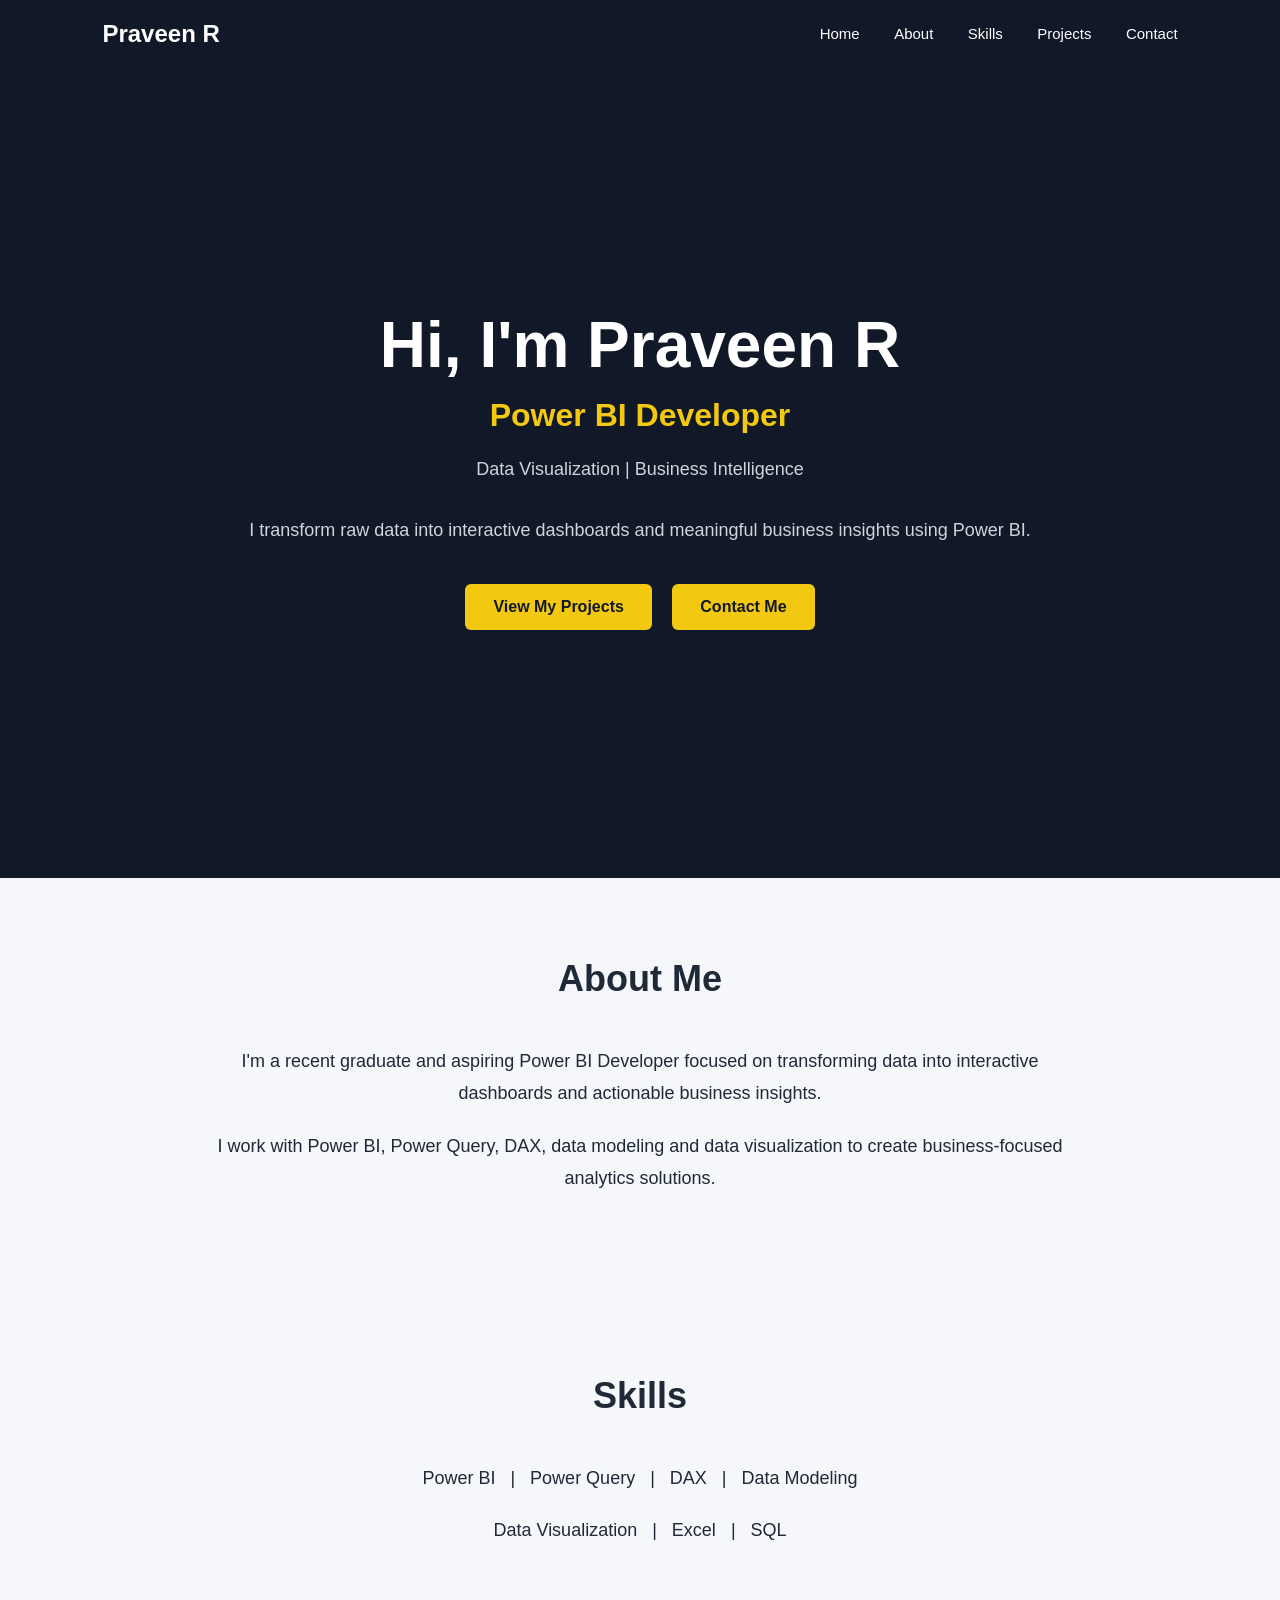
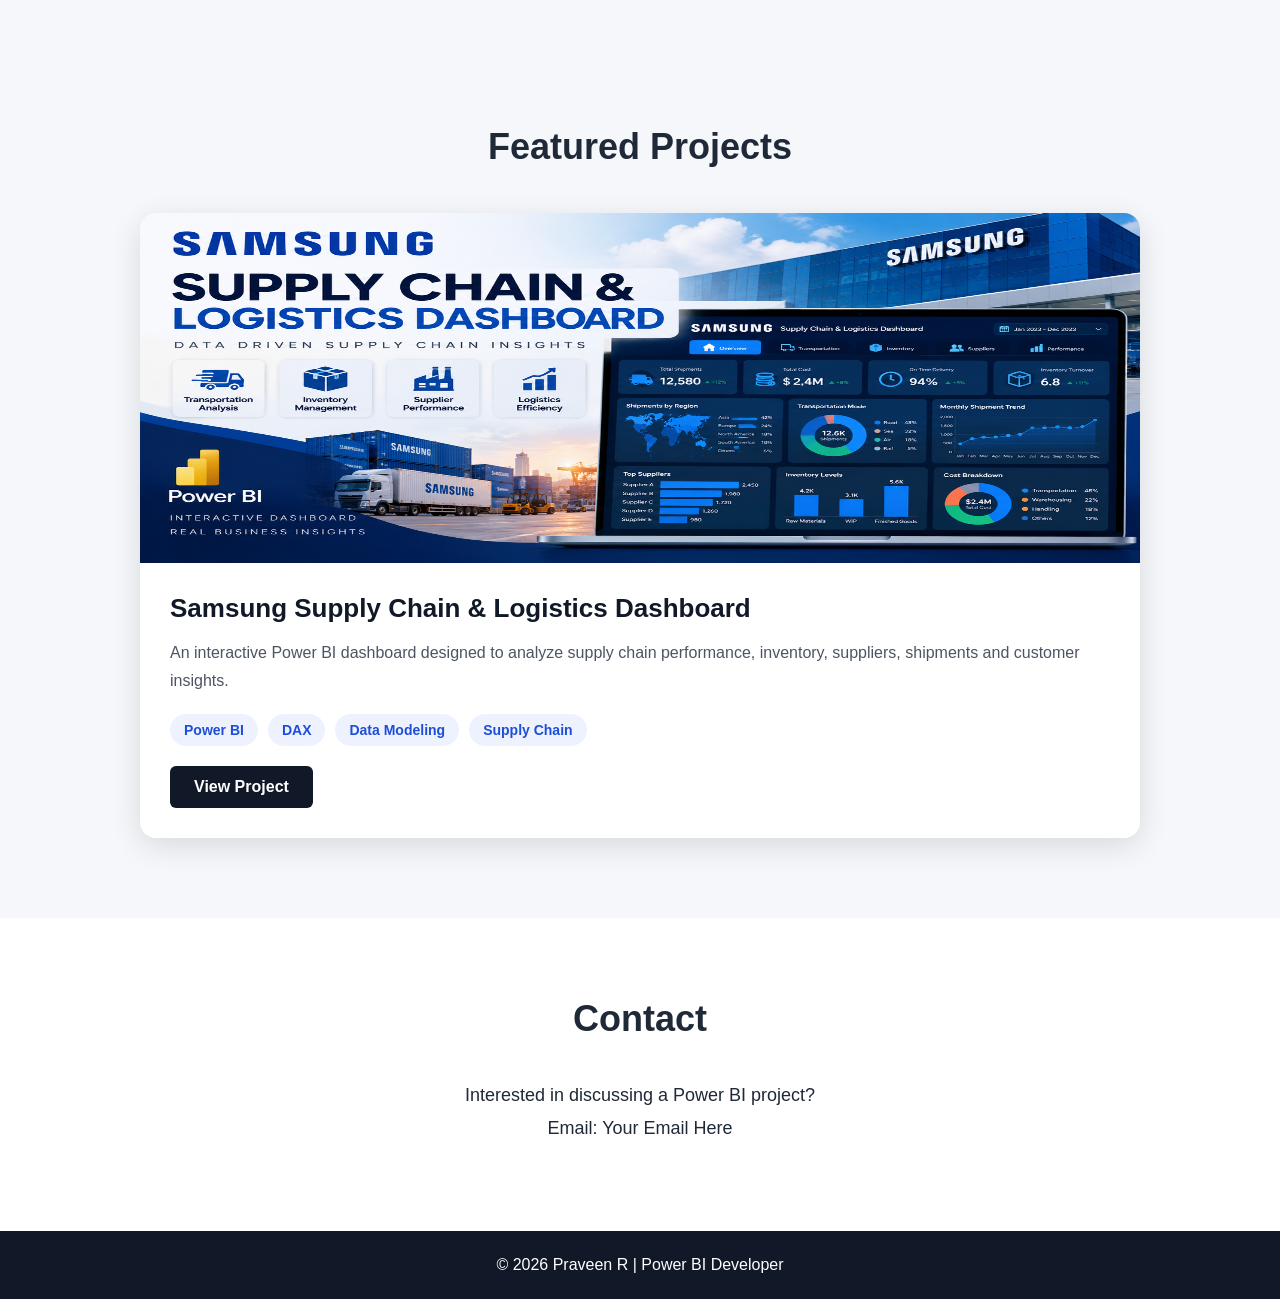
==== index.html @ 3ea11965 "Update project link to Samsung Supply Chain page" ====
<!DOCTYPE html>
<html lang="en">

<head>
    <meta charset="UTF-8">

    <meta name="viewport" content="width=device-width, initial-scale=1.0">

    <title>Praveen R | Power BI Developer</title>

    <link rel="stylesheet" href="style.css">
</head>

<body>

    <!-- Navigation -->

    <header>

        <div class="logo">
            Praveen R
        </div>

        <nav>
            <a href="#home">Home</a>
            <a href="#about">About</a>
            <a href="#skills">Skills</a>
            <a href="#projects">Projects</a>
            <a href="#contact">Contact</a>
        </nav>

    </header>


    <!-- Hero Section -->

    <section class="hero" id="home">

        <div class="hero-content">

            <h1>Hi, I'm Praveen R</h1>

            <h2>Power BI Developer</h2>

            <p>
                Data Visualization | Business Intelligence
            </p>

            <p>
                I transform raw data into interactive dashboards
                and meaningful business insights using Power BI.
            </p>

            <a href="#projects" class="btn">
                View My Projects
            </a>

            <a href="#contact" class="btn">
                Contact Me
            </a>

        </div>

    </section>


    <!-- About Section -->

    <section id="about">

        <h2 class="section-title">
            About Me
        </h2>

        <div class="about-content">

            <p>
                I'm a recent graduate and aspiring Power BI Developer
                focused on transforming data into interactive dashboards
                and actionable business insights.
            </p>

            <p>
                I work with Power BI, Power Query, DAX, data modeling
                and data visualization to create business-focused
                analytics solutions.
            </p>

        </div>

    </section>


    <!-- Skills Section -->

    <section id="skills">

        <h2 class="section-title">
            Skills
        </h2>

        <div class="about-content">

            <p>
                Power BI &nbsp; | &nbsp;
                Power Query &nbsp; | &nbsp;
                DAX &nbsp; | &nbsp;
                Data Modeling
            </p>

            <p>
                Data Visualization &nbsp; | &nbsp;
                Excel &nbsp; | &nbsp;
                SQL
            </p>

        </div>

    </section>


    <!-- Projects Section -->

    <section class="projects" id="projects">

        <h2 class="section-title">
            Featured Projects
        </h2>

        <div class="project-card">

    <img src="assets/samsung-supply-chain.png"
         alt="Samsung Supply Chain & Logistics Dashboard">

    <div class="project-info">

        <h3>Samsung Supply Chain & Logistics Dashboard</h3>

        <p>
            An interactive Power BI dashboard designed to analyze
            supply chain performance, inventory, suppliers,
            shipments and customer insights.
        </p>

        <div class="project-tags">
            <span>Power BI</span>
            <span>DAX</span>
            <span>Data Modeling</span>
            <span>Supply Chain</span>
        </div>
        <a href=""samsung-supply-chain.html" class="project-btn">View Project</a>

    </div>

</div>

    </section>


    <!-- Contact Section -->

    <section class="contact" id="contact">

        <h2 class="section-title">
            Contact
        </h2>

        <p>
            Interested in discussing a Power BI project?
        </p>

        <p>
            Email: Your Email Here
        </p>

    </section>


    <!-- Footer -->

    <footer>

        <p>
            © 2026 Praveen R | Power BI Developer
        </p>

    </footer>

</body>

</html>
---- style.css ----
* {
    margin: 0;
    padding: 0;
    box-sizing: border-box;
}

html {
    scroll-behavior: smooth;
}
body {
    font-family: Arial, sans-serif;
    background: #f5f7fa;
    color: #1f2937;
}

/* Navigation */

header {
    background: #111827;
    padding: 20px 8%;
    display: flex;
    justify-content: space-between;
    align-items: center;
    position: sticky;
    top: 0;
    z-index: 1000;
}

.logo {
    color: white;
    font-size: 24px;
    font-weight: bold;
}

nav a {
    color: white;
    text-decoration: none;
    margin-left: 30px;
    font-size: 15px;
}

nav a:hover {
    color: #f2c811;
}

/* Hero */

.hero {
    min-height: 90vh;
    background: #111827;
    color: white;
    display: flex;
    align-items: center;
    justify-content: center;
    text-align: center;
    padding: 60px 20px;
}

.hero-content {
    max-width: 850px;
}

.hero h1 {
    font-size: 64px;
    margin-bottom: 15px;
}

.hero h2 {
    color: #f2c811;
    font-size: 32px;
    margin-bottom: 20px;
}

.hero p {
    font-size: 18px;
    line-height: 1.7;
    color: #d1d5db;
    margin-bottom: 30px;
}

/* Buttons */

.btn {
    display: inline-block;
    padding: 14px 28px;
    background: #f2c811;
    color: #111827;
    text-decoration: none;
    border-radius: 6px;
    font-weight: bold;
    margin: 8px;
}

.btn:hover {
    transform: translateY(-2px);
}

/* Sections */

section {
    padding: 80px 8%;
}

.section-title {
    text-align: center;
    font-size: 36px;
    margin-bottom: 45px;
}

/* About */

.about-content {
    max-width: 850px;
    margin: auto;
    text-align: center;
}

.about-content p {
    font-size: 18px;
    line-height: 1.8;
    margin-bottom: 20px;
}

/* Projects */

.projects {
    background: #f5f7fa;
}

.project-placeholder {
    max-width: 700px;
    margin: auto;
    background: white;
    padding: 40px;
    text-align: center;
    border-radius: 12px;
    box-shadow: 0 5px 20px rgba(0,0,0,0.08);
}

/* Contact */

.contact {
    text-align: center;
    background: white;
}

.contact p {
    font-size: 18px;
    margin: 12px;
}

/* Footer */

footer {
    background: #111827;
    color: white;
    text-align: center;
    padding: 25px;
}

/* Mobile */

@media (max-width: 768px) {

    header {
        flex-direction: column;
        gap: 15px;
    }

    nav a {
        margin: 0 8px;
    }

    .hero h1 {
        font-size: 42px;
    }

    .hero h2 {
        font-size: 25px;
    }

    section {
        padding: 60px 5%;
    }
}
/* Project Card */

.project-card {
    max-width: 1000px;
    margin: 0 auto;
    background: white;
    border-radius: 16px;
    overflow: hidden;
    box-shadow: 0 8px 30px rgba(0, 0, 0, 0.12);
}

.project-card img {
    width: 100%;
    max-height: 350px;
    display: block;
}

.project-info {
    padding: 30px;
}

.project-info h3 {
    font-size: 26px;
    margin-bottom: 15px;
    color: #111827;
}

.project-info p {
    font-size: 16px;
    line-height: 1.7;
    color: #4b5563;
    margin-bottom: 20px;
}

.project-tags {
    display: flex;
    flex-wrap: wrap;
    gap: 10px;
}

.project-tags span {
    background: #eef2ff;
    color: #1d4ed8;
    padding: 8px 14px;
    border-radius: 20px;
    font-size: 14px;
    font-weight: bold;
}
.project-btn {
    display: inline-block;
    margin-top: 20px;
    padding: 12px 24px;
    background-color: #111827 !important;
    color: white !important;
    text-decoration: none !important;
    border-radius: 6px;
    font-weight: bold;
}

.project-btn:hover {
    background-color: #f2c811 !important;
    color: #111827 !important;
}
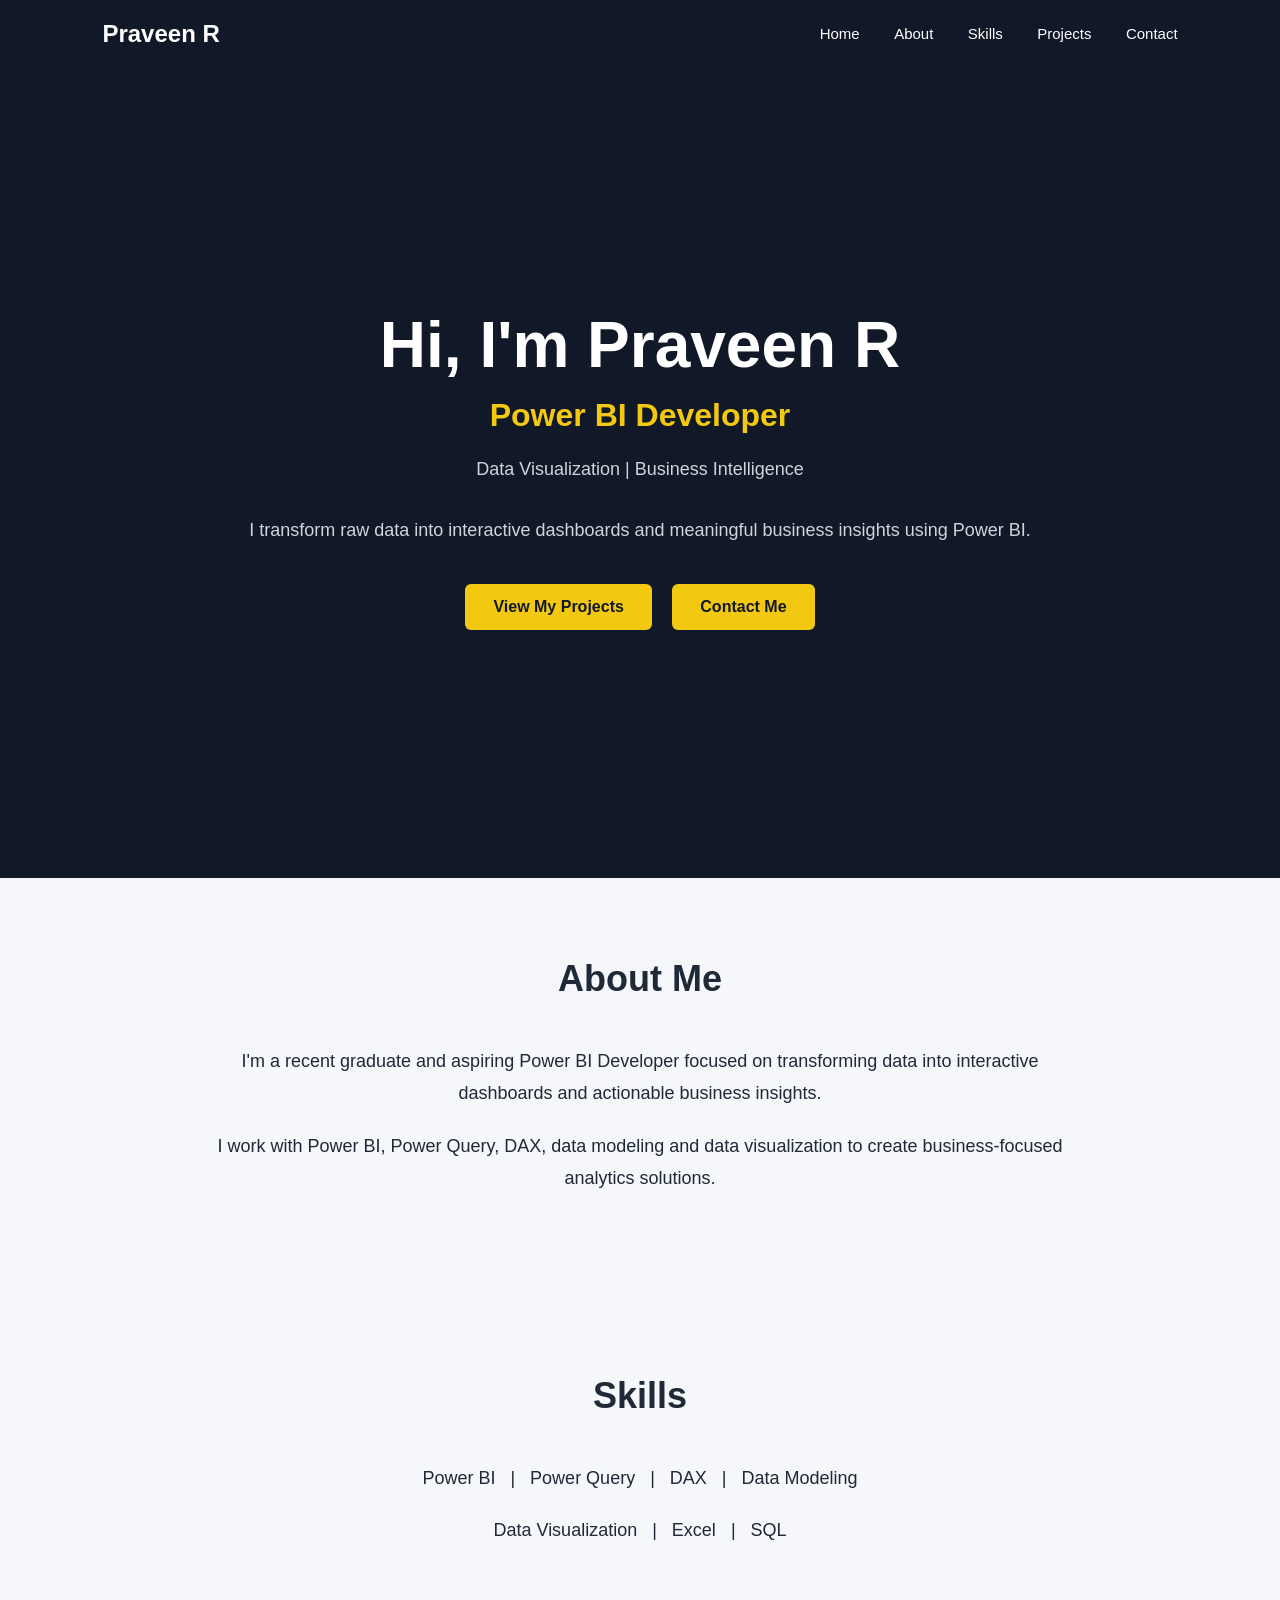
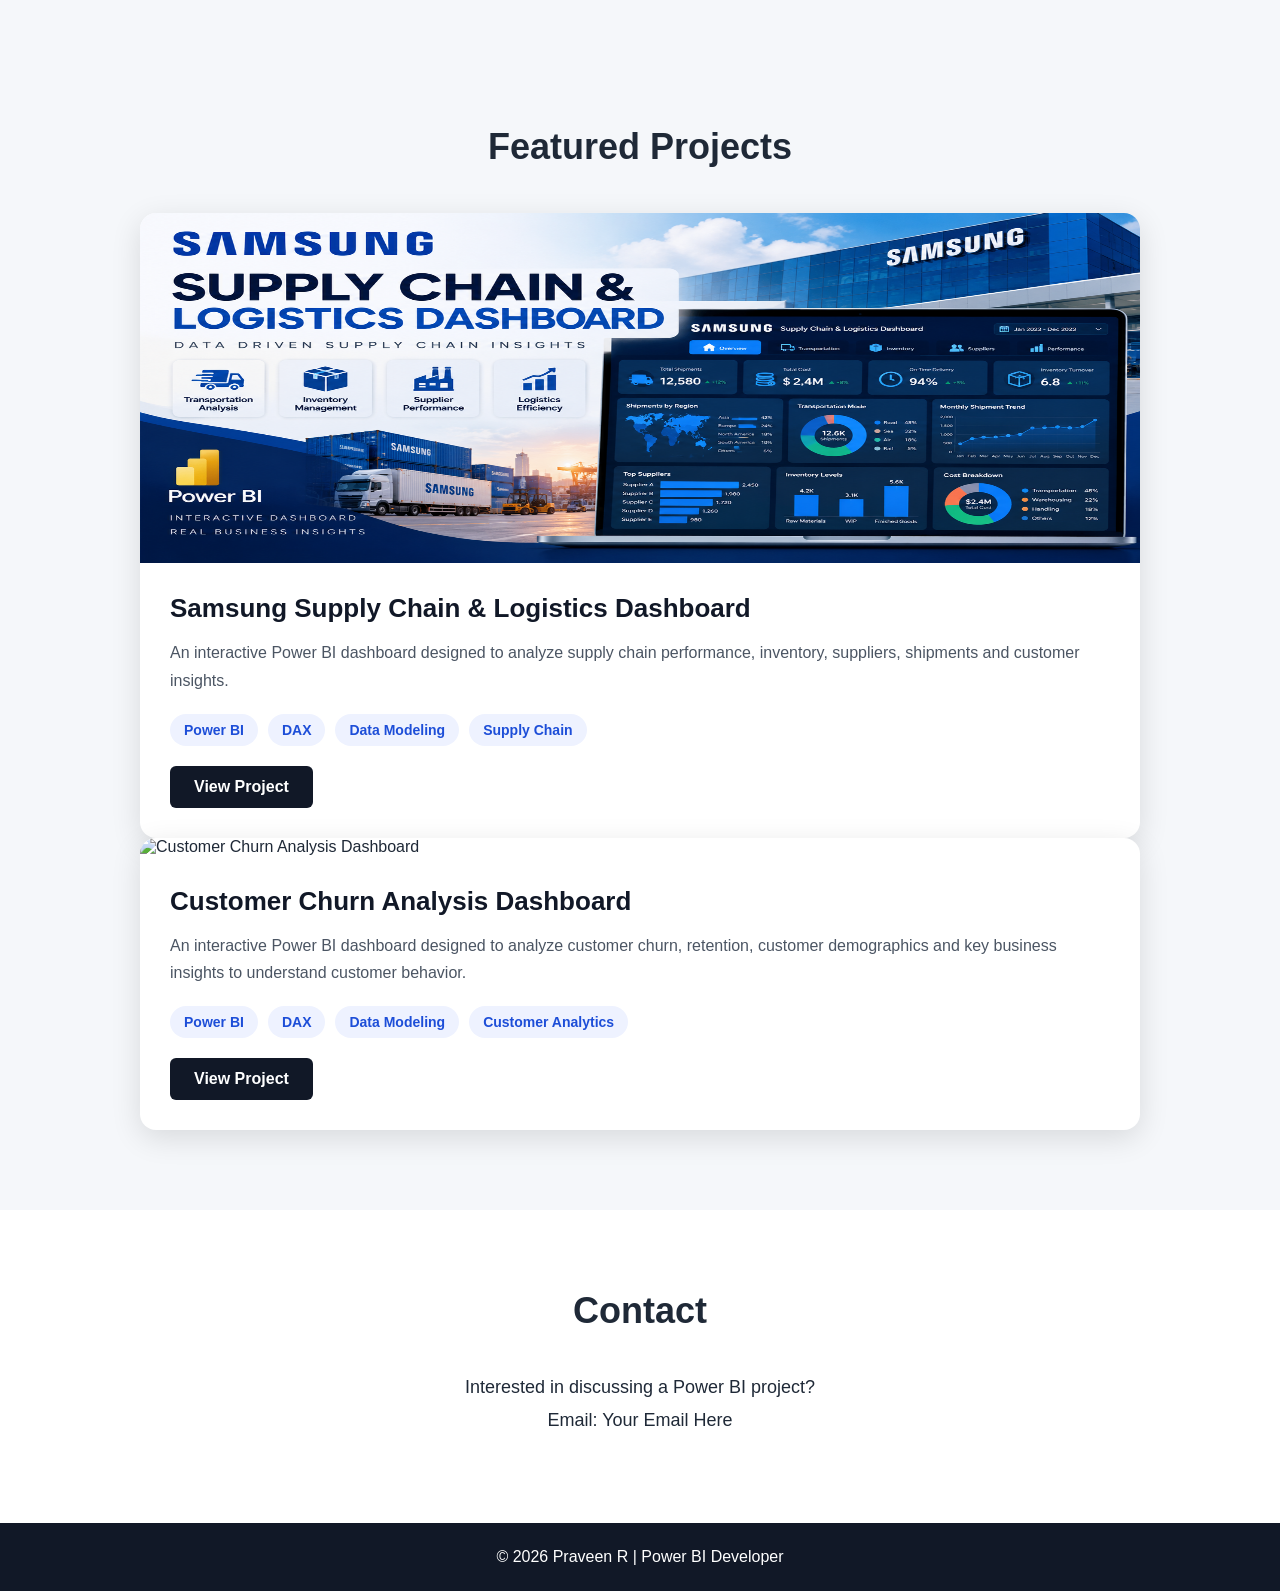
==== commit a0bf1a9d: "Add Customer Churn Analysis Dashboard project card Added a project card for the Customer Churn Analy" ====
--- a/index.html
+++ b/index.html
@@ -13,7 +13,7 @@
 
 <body>
 
-    <!-- Navigation -->
+  <!-- Navigation -->
 
     <header>
 
@@ -121,40 +121,82 @@
 
     <!-- Projects Section -->
 
-    <section class="projects" id="projects">
-
-        <h2 class="section-title">
-            Featured Projects
-        </h2>
-
-        <div class="project-card">
-
-    <img src="assets/samsung-supply-chain.png"
-         alt="Samsung Supply Chain & Logistics Dashboard">
+<section class="projects" id="projects">
+
+    <h2 class="section-title">
+        Featured Projects
+    </h2>
+
+    <div class="project-card">
+
+        <img src="assets/samsung-supply-chain.png"
+             alt="Samsung Supply Chain & Logistics Dashboard">
+
+        <div class="project-info">
+
+            <h3>
+                Samsung Supply Chain & Logistics Dashboard
+            </h3>
+
+            <p>
+                An interactive Power BI dashboard designed to analyze
+                supply chain performance, inventory, suppliers,
+                shipments and customer insights.
+            </p>
+
+            <div class="project-tags">
+
+                <span>Power BI</span>
+                <span>DAX</span>
+                <span>Data Modeling</span>
+                <span>Supply Chain</span>
+
+            </div>
+
+            <a href="https://praveenramesh911.github.io/samsung-supply-chain.html"
+               class="project-btn">
+                View Project
+            </a>
+
+        </div>
+
+    </div>
+    <div class="project-card">
+
+    <img src="assets/customer-churn.png"
+         alt="Customer Churn Analysis Dashboard">
 
     <div class="project-info">
 
-        <h3>Samsung Supply Chain & Logistics Dashboard</h3>
+        <h3>
+            Customer Churn Analysis Dashboard
+        </h3>
 
         <p>
             An interactive Power BI dashboard designed to analyze
-            supply chain performance, inventory, suppliers,
-            shipments and customer insights.
+            customer churn, retention, customer demographics and
+            key business insights to understand customer behavior.
         </p>
 
         <div class="project-tags">
+
             <span>Power BI</span>
             <span>DAX</span>
             <span>Data Modeling</span>
-            <span>Supply Chain</span>
-        </div>
-        <a href=""samsung-supply-chain.html" class="project-btn">View Project</a>
+            <span>Customer Analytics</span>
+
+        </div>
+
+        <a href="customer-churn.html"
+           class="project-btn">
+            View Project
+        </a>
 
     </div>
 
 </div>
 
-    </section>
+</section>
 
 
     <!-- Contact Section -->
--- a/style.css
+++ b/style.css
@@ -241,8 +241,127 @@
     border-radius: 6px;
     font-weight: bold;
 }
+/* Samsung Dashboard Gallery */
+
+.dashboard-gallery {
+    max-width: 1200px;
+    margin: 0 auto;
+}
+
+.dashboard-item {
+    background: white;
+    padding: 25px;
+    margin-bottom: 35px;
+    border-radius: 16px;
+    box-shadow: 0 8px 30px rgba(0, 0, 0, 0.12);
+}
+
+.dashboard-item h3 {
+    font-size: 24px;
+    color: #111827;
+    margin-bottom: 20px;
+    border-left: 5px solid #f2c811;
+    padding-left: 12px;
+}
+
+.dashboard-item img {
+    width: 100%;
+    height: auto;
+    display: block;
+    border-radius: 8px;
+}
 
 .project-btn:hover {
     background-color: #f2c811 !important;
     color: #111827 !important;
 }
+/* KPI Cards */
+
+.kpi-grid {
+    max-width: 1200px;
+    margin: 0 auto;
+    display: grid;
+    grid-template-columns: repeat(3, 1fr);
+    gap: 20px;
+}
+
+.kpi-card {
+    background: white;
+    padding: 25px;
+    text-align: center;
+    border-radius: 12px;
+    box-shadow: 0 6px 20px rgba(0, 0, 0, 0.10);
+    border-top: 4px solid #f2c811;
+}
+
+.kpi-card h3 {
+    font-size: 30px;
+    color: #111827;
+    margin-bottom: 8px;
+}
+
+.kpi-card p {
+    font-size: 16px;
+    color: #4b5563;
+    font-weight: bold;
+    margin: 0;
+}
+/* Dashboard Analysis Cards */
+
+.dashboard-analysis {
+    max-width: 1200px;
+    margin: 0 auto;
+    display: grid;
+    grid-template-columns: repeat(2, 1fr);
+    gap: 25px;
+}
+
+.dashboard-analysis p {
+    background: white;
+    padding: 25px;
+    margin: 0;
+    border-radius: 14px;
+    box-shadow: 0 6px 20px rgba(0, 0, 0, 0.10);
+    border-left: 5px solid #f2c811;
+    font-size: 16px;
+    line-height: 1.7;
+    color: #4b5563;
+}
+
+.dashboard-analysis strong {
+    display: block;
+    font-size: 20px;
+    color: #111827;
+    margin-bottom: 8px;
+}
+/* Tools & Techniques Cards */
+
+.tools-grid {
+    max-width: 1200px;
+    margin: 0 auto;
+    display: grid;
+    grid-template-columns: repeat(3, 1fr);
+    gap: 25px;
+}
+
+.tool-card {
+    background: white;
+    padding: 25px;
+    border-radius: 14px;
+    box-shadow: 0 6px 20px rgba(0, 0, 0, 0.10);
+    border-top: 4px solid #f2c811;
+    text-align: center;
+}
+
+.tool-card h3 {
+    font-size: 21px;
+    color: #111827;
+    margin-bottom: 10px;
+}
+
+.tool-card p {
+    font-size: 15px;
+    color: #4b5563;
+    line-height: 1.6;
+    margin: 0;
+}
